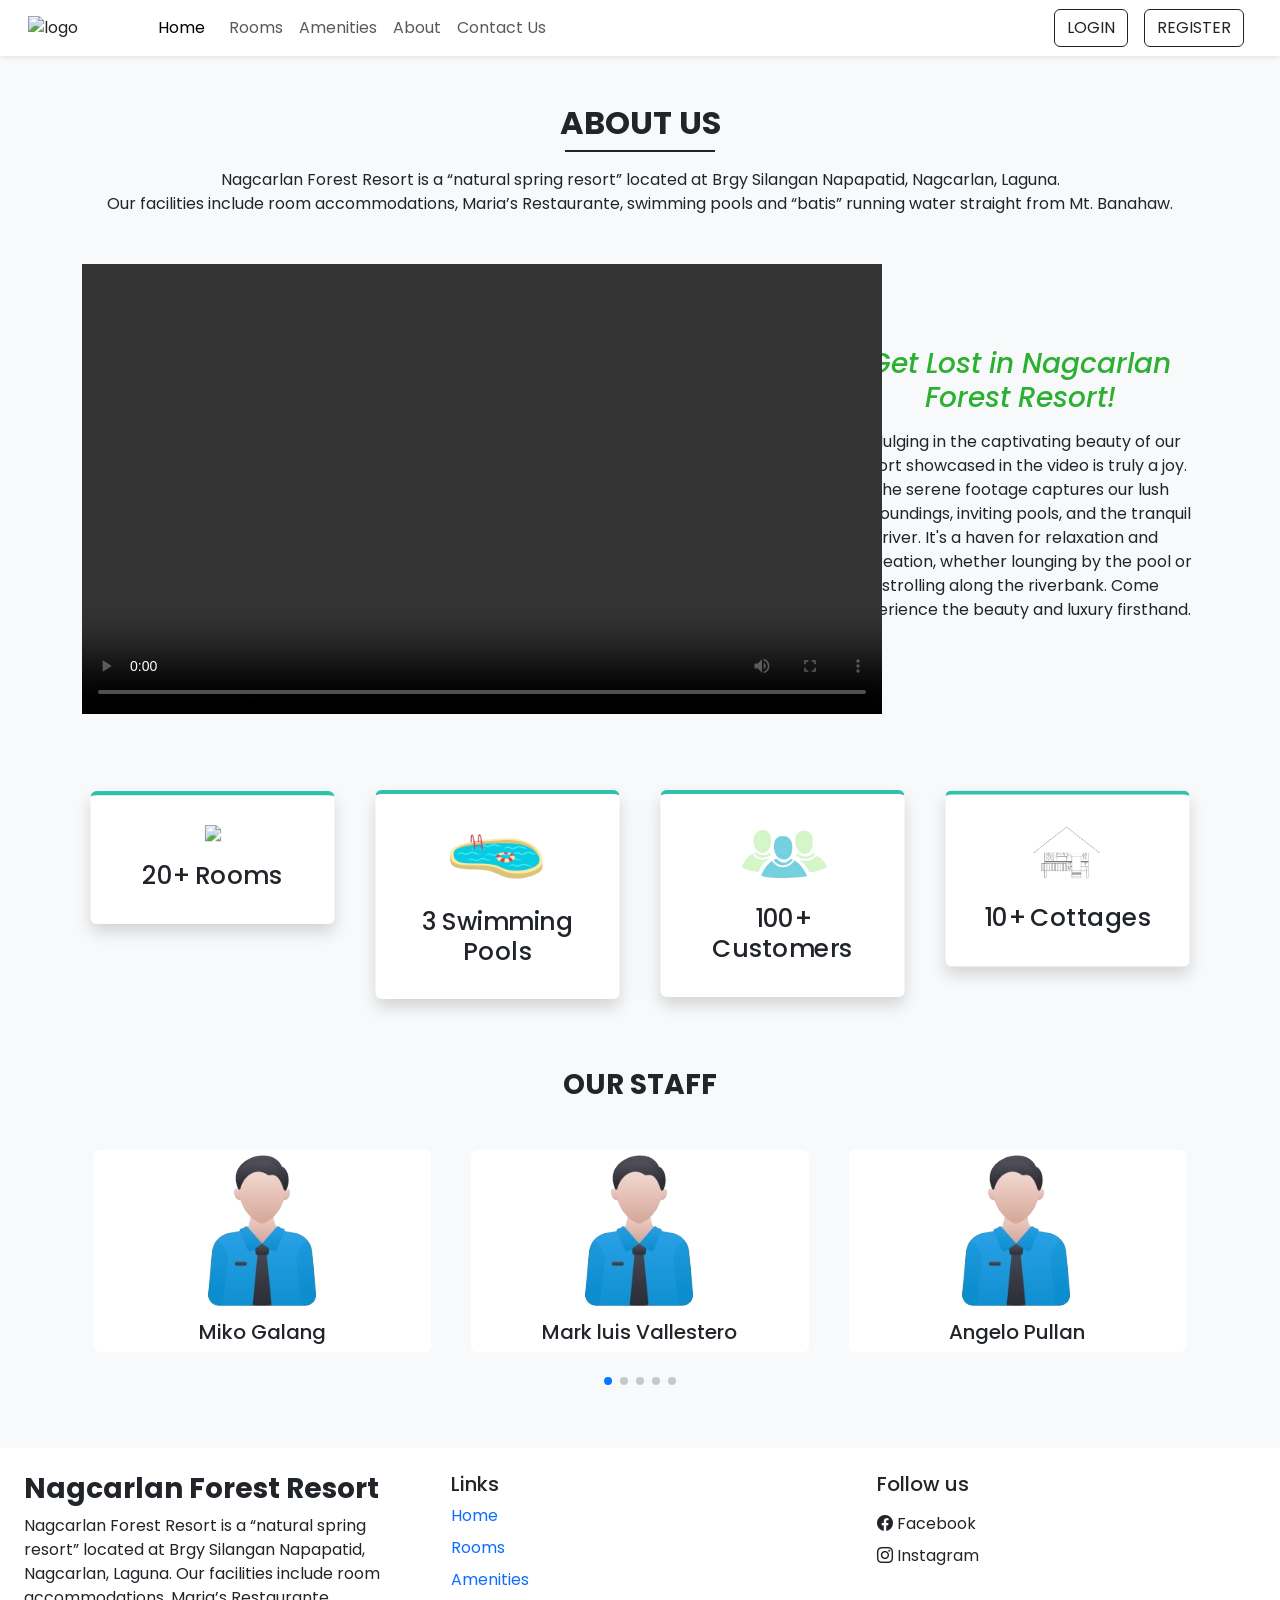
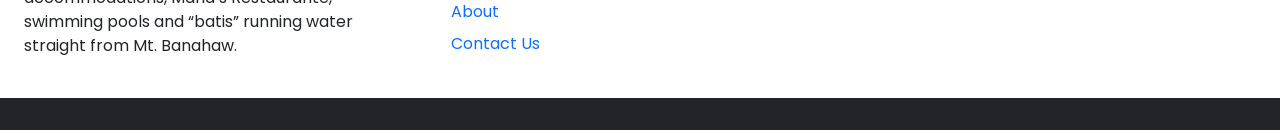
==== about.html @ 531aec4e "Add files via upload" ====
<!DOCTYPE html>
<html lang="en">
    <head>
        <meta charset="UTF-8">
        <meta name="viewport" content="width=device-width, initial-scale=1.0">
        <title>NAGCARLAN FOREST RESORT - ABOUT</title>
        <link href="https://cdn.jsdelivr.net/npm/bootstrap@5.0.2/dist/css/bootstrap.min.css" rel="stylesheet">
        <link rel="preconnect" href="https://fonts.googleapis.com"><link rel="preconnect" href="https://fonts.gstatic.com" crossorigin><link href="https://fonts.googleapis.com/css2?family=Poppins:wght@400;500;600&family=Slackside+One&display=swap" rel="stylesheet">
        <link rel="stylesheet" href="https://cdn.jsdelivr.net/npm/bootstrap-icons@1.11.3/font/bootstrap-icons.min.css">
        <link rel="stylesheet" href="https://cdn.jsdelivr.net/npm/swiper@11/swiper-bundle.min.css" />
        <link rel="stylesheet" href="common.css">
       
       

    </head>
   
    <body class="bg-light">
        <!-- NAVBAR & LOGO -->
        <nav class="navbar navbar-expand-lg navbar-light bg-white px-lg-3 py-lg-2 shadow-sm sticky-top">
            <div class="container-fluid">
                <img class="logo" src="logo.png" alt="logo">
                <button class="navbar-toggler" type="button" data-bs-toggle="collapse" data-bs-target="#navbarSupportedContent" aria-controls="navbarSupportedContent" aria-expanded="false" aria-label="Toggle navigation">
                    <span class="navbar-toggler-icon"></span>
                </button>
                <div class="collapse navbar-collapse" id="navbarSupportedContent">
                    <ul class="navbar-nav me-auto mb-2 mb-lg-0">
                        <li class="nav-item">
                            <a class="nav-link active me-2" aria-current="page" href="index.html">Home</a>
                        </li>
                        <li class="nav-item">
                            <a class="nav-link me" href="rooms.html">Rooms</a>
                        </li>
                        <li class="nav-item">
                            <a class="nav-link me" href="amenities.html">Amenities</a>
                        </li>
                        <li class="nav-item">
                            <a class="nav-link me" href="about.html">About</a>
                        </li>
                        <li class="nav-item">
                            <a class="nav-link me" href="contactUs.html">Contact Us</a>
                        </li>
                    </ul>
                    <div class="d-flex">
                        <button type="button" class="btn btn-outline-dark shadow-none me-lg-3 me-2" data-bs-toggle="modal" data-bs-target="#loginModal">
                            LOGIN
                        </button>
                        <button type="button" class="btn btn-outline-dark shadow-none me-lg-2 me-3" data-bs-toggle="modal" data-bs-target="#registerModal">
                            REGISTER
                        </button>

                    </div>
                </div>
            </div>
        </nav>
        
        <div class="my-5 px-4">
            <h2 class="fw-bold h-font text-center">ABOUT US</h2>
            <div class="h-line bg-dark"></div>
              <p class="text-center mt-3">Nagcarlan Forest Resort is a “natural spring resort”
                 located at Brgy Silangan Napapatid, Nagcarlan, Laguna. <br>Our facilities include
                  room accommodations, Maria’s Restaurante, swimming pools and “batis” running
                   water straight from Mt. Banahaw.
              </p>
  
        </div>

        <div class="container">
            <div class="row justify-content-between align-items-center">
                <div class="col-lg-4 col-md-5 mb-4 order-lg-2 order-md-2 order-1 text-center">
                    <h3 class="mb-3" style="color: #2bb030;"><i>Get Lost in Nagcarlan Forest Resort!</i></h3>
                    <p class="inline-justify">
                        Indulging in the captivating beauty of our resort showcased in the video is 
                        truly a joy. The serene footage captures our lush surroundings, inviting pools,
                         and the tranquil river. It's a haven for relaxation and recreation, whether
                          lounging by the pool or strolling along the riverbank. Come experience the
                           beauty and luxury firsthand.
                    </p>
                </div>

                <div class="col-lg-5 col-md-5 mb-4 text-center order-lg-1 order-md-1 order-2"> 
                    <video width="800" height="450" controls>
                        <source src="resort.mp4" type="video/mp4">
                        Your browser does not support the video tag.
                    </video>
                </div>
            </div>
        </div>

        <div class="container mt-5">
            <div class="row">
                <div class="col-lg-3 col-md-6 mb-4 px-4">
                    <div class="bg-white rounded shadow p-4 border-top border-4 text-center box">
                        <img src="room.png" width="70px">
                        <h4 class="mt-3">20+ Rooms</h4>
                    </div>
                </div>

                <div class="col-lg-3 col-md-6 mb-4 px-4">
                    <div class="bg-white rounded shadow p-4 border-top border-4 text-center box">
                        <img src="j1.png" width="110px">
                        <h4 class="mt-3">3 Swimming Pools</h4>
                    </div>
                </div>

                <div class="col-lg-3 col-md-6 mb-4 px-4">
                    <div class="bg-white rounded shadow p-4 border-top border-4 text-center box">
                        <img src="j2.png" width="108px">
                        <h4 class="mt-3">100+ Customers</h4>
                    </div>
                </div>

                <div class="col-lg-3 col-md-6 mb-4 px-4">
                    <div class="bg-white rounded shadow p-4 border-top border-4 text-center box">
                        <img src="j3.png" width="90px">
                        <h4 class="mt-3">10+ Cottages</h4>
                    </div>
                </div>
            </div>
        </div>

        <h3 class="my-5 fw-bold h-font text-center">OUR STAFF</h3>

        <div class="container px-4">
            <div class="swiper mySwiper">
                <div class="swiper-wrapper mb-5">
                  <div class="swiper-slide bg-white text-center overflow-hidden rounded">
                    <img src="st2.png" class="w-90">
                    <h5 class="mt-2">Miko Galang</h5>
                  </div>

                  <div class="swiper-slide bg-white text-center overflow-hidden rounded">
                    <img src="st2.png" class="w-90">
                    <h5 class="mt-2">Mark luis Vallestero</h5>
                  </div>

                  <div class="swiper-slide bg-white text-center overflow-hidden rounded">
                    <img src="st2.png" class="w-90">
                    <h5 class="mt-2">Angelo Pullan</h5>
                  </div>

                  <div class="swiper-slide bg-white text-center overflow-hidden rounded">
                    <img src="st2.png" class="w-90">
                    <h5 class="mt-2">Jericho Pullan</h5>
                  </div>

                  <div class="swiper-slide bg-white text-center overflow-hidden rounded">
                    <img src="st2.png" class="w-90">
                    <h5 class="mt-2">Matthew Bueno</h5>
                  </div>

                  <div class="swiper-slide bg-white text-center overflow-hidden rounded">
                    <img src="st2.png" class="w-90">
                    <h5 class="mt-2">Jay-R Coronado</h5>
                  </div>

                  <div class="swiper-slide bg-white text-center overflow-hidden rounded">
                    <img src="st2.png" class="w-90">
                    <h5 class="mt-2">Jerome Alberga</h5>
                  </div>
                  
                </div>
                <div class="swiper-pagination"></div>
              </div>
            
        </div>
        
        

       

        <!-- Footer -->
        <div class="container-fluid bg-white mt-5">
            <div class="row">
                <div class="col-lg-4 p-4">
                  <h3 class="h-font fw-bold fs-3 mb-2">Nagcarlan Forest Resort</h3>
                    <p>Nagcarlan Forest Resort is a “natural spring resort” located at 
                      Brgy Silangan Napapatid, Nagcarlan, Laguna. Our facilities include
                       room accommodations, Maria’s Restaurante, swimming pools and “batis” 
                       running water straight from Mt. Banahaw. </p>
                </div>
                <div class="col-lg-4 p-4">
                    <h5>Links</h5>
                    <a href="index.html" class="d-inline-block mb-2 text-decoration-none">Home</a><br>
                    <a href="rooms.html" class="d-inline-block mb-2 text-decoration-none">Rooms</a><br>
                    <a href="amenities.html" class="d-inline-block mb-2 text-decoration-none">Amenities</a><br>
                    <a href="about.html" class="d-inline-block mb-2 text-decoration-none">About</a><br>
                    <a href="contactUs.html" class="d-inline-block mb-2 text-decoration-none">Contact Us</a><br>
                </div>
                <div class="col-lg-4 p-4">
                    <h5 class="mb-3">Follow us</h5>
                    <a href="https://www.facebook.com/NagcarlanForestResort" class="d-inline-block text-dark text-decoration-none mb-2">
                        <i class="bi bi-facebook me-1"></i>Facebook</span>
                    </a>
                    <br>
                    <a href="https://www.instagram.com/nagcarlanforest?fbclid=IwAR2YVifytwtrBH454j0YknT_pvD0O96Q4ry1fWvT_3oOuJZHlqUeNSAbAwg" 
                    class="d-inline-block text-dark text-decoration-none">
                        <i class="bi bi-instagram me-1"></i>Instagram</span>
                    </a>
                </div>
            </div>
        </div>

        <h6 class="text-center bg-dark text-white p-3 m-0"></h6>

        <!-- MODAL- LOGIN -->
        <div class="modal fade" id="loginModal" data-bs-backdrop="static" data-bs-keyboard="false" tabindex="-1" aria-labelledby="staticBackdropLabel" aria-hidden="true">
            <div class="modal-dialog">
                <div class="modal-content">
                    <form>
                        <div class="modal-header">
                         <h5 class="modal-title d-flex align-items-center">
                            <i class="bi bi-person-circle fs-3 me-2"></i>User Login</h5>
                         <button type="reset" class="btn-close shadow-none" data-bs-dismiss="modal" aria-label="Close"></button>
                        </div>
                        <div class="modal-body">
                            <div class="mb-3">
                                <label class="form-label">Email address</label required>
                                <input type="email" class="form-control shadow-none">
                            </div>
                            <div class="mb-4">
                                <label class="form-label">Password</label>
                                <input type="password" class="form-control shadow-none" minlength="8" required>
                            </div>
                            <div class="d-flex align-items-center justify-content-between mb-2">
                                <button type = "submit" class="btn-dark shadow-none">LOGIN</button>
                                <a href="javascript: void(0)" class= "text-secondary text-decoration-none">Forgot Password?</a>
                            </div>
                        </div>
                        
                    </form>
                </div>
            </div>
        </div>

        <!-- MODAL- REGISTER -->
        <div class="modal fade" id="registerModal" data-bs-backdrop="static" data-bs-keyboard="false" tabindex="-1" aria-labelledby="staticBackdropLabel" aria-hidden="true">
            <div class="modal-dialog modal-lg">
                <div class="modal-content">
                    <form>
                        <div class="modal-header">
                         <h5 class="modal-title d-flex align-items-center">
                            <i class="bi bi-person-lines-fill fs-3 me-2"></i>User Registration</h5>
                         <button type="reset" class="btn-close shadow-none" data-bs-dismiss="modal" aria-label="Close"></button>
                        </div>
                        <div class="modal-body">
                        <span class="badge rounded-pill bg-ligh text-dark mb-3 text-wrap lh-base">
                            Note: Your details must match with your ID's that will be required during check-in.
                        </span>
                        <div class="container-fluid">
                            <div class = "row">
                                <div class="col-md-6 ps-0 mb-3">
                                    <label class="form-label">Name</label required>
                                    <input type="text" class="form-control shadow-none">
                                </div>
                                <div class="col-md-6 p-0 mb-3">
                                    <label class="form-label">Email</label required>
                                    <input type="email" class="form-control shadow-none">
                                </div>
                                <div class="col-md-6 ps-0 mb-3">
                                    <label class="form-label">Phone Number</label required>
                                    <input type="number" class="form-control shadow-none">
                                </div>
                                <div class="col-md-6 p-0 mb-3">
                                    <label class="form-label">Picture</label required>
                                    <input type="file" class="form-control shadow-none">
                                </div>
                                <div class="col-md-12 p-0 mb-3">
                                    <label class="form-label">Address</label required>
                                    <textarea class="form-control shadow-none" rows="1"></textarea>
                                </div>
                                <div class="col-md-6 ps-0 mb-3">
                                    <label class="form-label">PIN</label required>
                                    <input type="number" class="form-control shadow-none">
                                </div>
                                <div class="col-md-6 p-0 mb-3">
                                    <label class="form-label">Date of Birth</label required>
                                    <input type="date" class="form-control shadow-none">
                                </div>
                                <div class="col-md-6 ps-0 mb-3">
                                    <label class="form-label">Password</label required>
                                    <input type="password" class="form-control shadow-none">
                                </div>
                                <div class="col-md-6 p-0 mb-3">
                                    <label class="form-label">Confirm Password</label required>
                                    <input type="password" class="form-control shadow-none">
                                </div>

                             

                            </div>
                            <div class="text-center my-1">
                                <button type = "submit" class="btn-dark shadow-none">REGISTER</button>
                            </div>
                       </div>
                    </form>
                </div>
            </div>
      </div>
     
     
        
      <script>
            document.addEventListener('DOMContentLoaded', function () {
                var swiper = new Swiper(".swiper-container", {
                    spaceBetween: 30,
                    effect: 'fade',
                    loop: true, 
                    autoplay: {
                        delay:3500,
                        disableOnInteraction: false,
                    }
                });
            });

            document.addEventListener('DOMContentLoaded', function () {
                var swiper = new Swiper(".swiper-testimonials", {
                effect: "coverflow",
                grabCursor: true,
                centeredSlides: true,
                slidesPerView: "auto",
                slidesPerView: "3",
                loop:true,
                coverflowEffect: {
                    rotate: 50,
                    stretch: 0,
                    depth: 100,
                    modifier: 1,
                    slideShadows: false,
                },
                pagination: {
                    el: ".swiper-pagination",
                },
                breakpoints: {
                    320:{
                        slidesPerView: 1,
                    },
                    640:{
                        slidesPerView: 1,
                    },
                    768:{
                        slidesPerView: 2,
                    },
                    1024:{
                        slidesPerView: 3,
                    },
                }
                });
            });
        </script>
        <script>
            document.addEventListener('DOMContentLoaded', function () {
            var swiper = new Swiper(".mySwiper", {
                slidesPerView: 4,
                spaceBetween: 40,
              pagination: {
                el: ".swiper-pagination",
              },
              breakpoints: {
                    320:{
                        slidesPerView: 1,
                    },
                    640:{
                        slidesPerView: 1,
                    },
                    768:{
                        slidesPerView: 2,
                    },
                    1024:{
                        slidesPerView: 3,
                    },
                }
            });
            });
        </script>
        <script src="https://cdn.jsdelivr.net/npm/bootstrap@5.0.2/dist/js/bootstrap.bundle.min.js" integrity="sha384-MrcW6ZMFYlzcLA8Nl+NtUVF0sA7MsXsP1UyJoMp4YLEuNSfAP+JcXn/tWtIaxVXM" crossorigin="anonymous"></script>
        <script src="https://cdn.jsdelivr.net/npm/swiper@11/swiper-bundle.min.js"></script>
    </body>
</html>
---- common.css ----
* {
    font-family: "Poppins", sans-serif;
    
}


.h-font {
    font-family: "Poppins", sans-serif;
}

p{
    font-size: medium;
}
.logo{
    width:10%;
    height: auto;
    padding-right:20px;
}

input::-webkit-outer-spin-button,
input::-webkit-inner-spin-button {
-webkit-appearance: none;
margin: 0;
}


  
/* For other browsers */
input[type=number] {
    appearance: textfield;
    -webkit-appearanace: textfield;
    -moz-appearance: textfield;
    appearance: textfield;
}

.custom-bg{
    background-color:#2ec1ac;
}
.custom-bg:hover{
    background-color:#279e8c;
}
.availability-form{
    margin-top: 0;
    position: relative;
    z-index: 3 !important;
}

@media screen and (max-width: 575px){
    .availability-form{
    margin-top: 0;
    padding: 0 35px;
    }
}

.h-line{
    width: 150px;
    margin: 0 auto;
    height: 1.7px;
}

.pop:hover{
    border-top-color: #2ec1ac !important;
    transform: scale(1.03);
    transition: all 0.3s;

}

.box{
    border-top-color: #2ec1ac !important;
    transform: scale(1.03);
    transition: all 0.3s;

}

div.video {
    display: inline-block;
    margin: 0 auto; /* This will center the video horizontally */
}
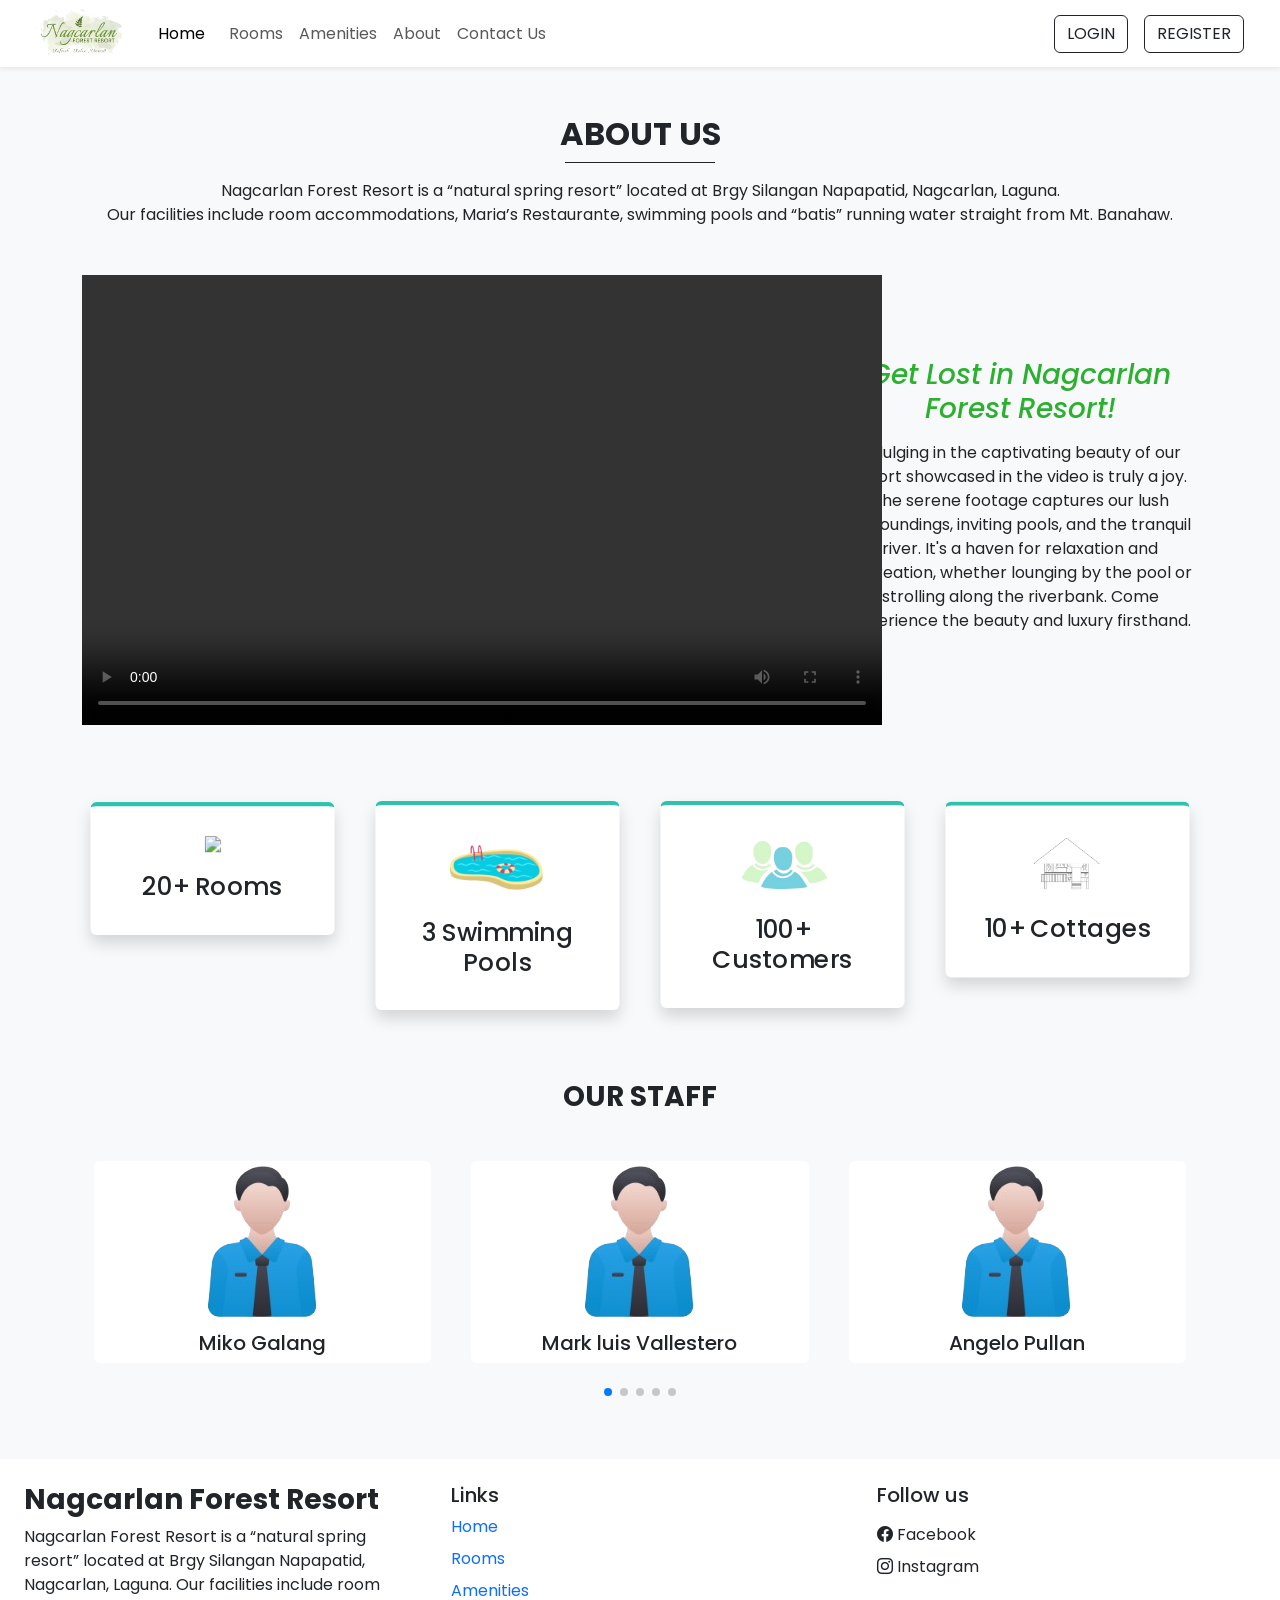
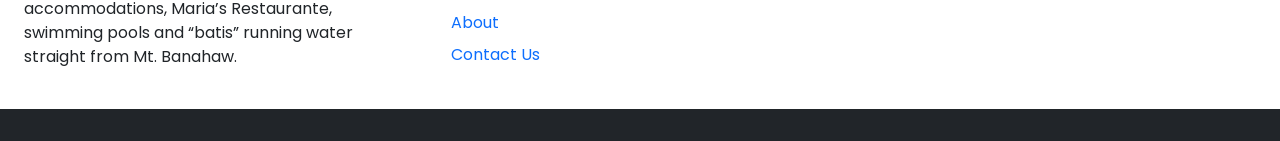
==== commit 5b2128fa: "Update about.html" ====
--- a/about.html
+++ b/about.html
@@ -79,7 +79,7 @@
 
                 <div class="col-lg-5 col-md-5 mb-4 text-center order-lg-1 order-md-1 order-2"> 
                     <video width="800" height="450" controls>
-                        <source src="resort.mp4" type="video/mp4">
+                        <source src="https://youtu.be/Q8nxXfYw1ug">
                         Your browser does not support the video tag.
                     </video>
                 </div>
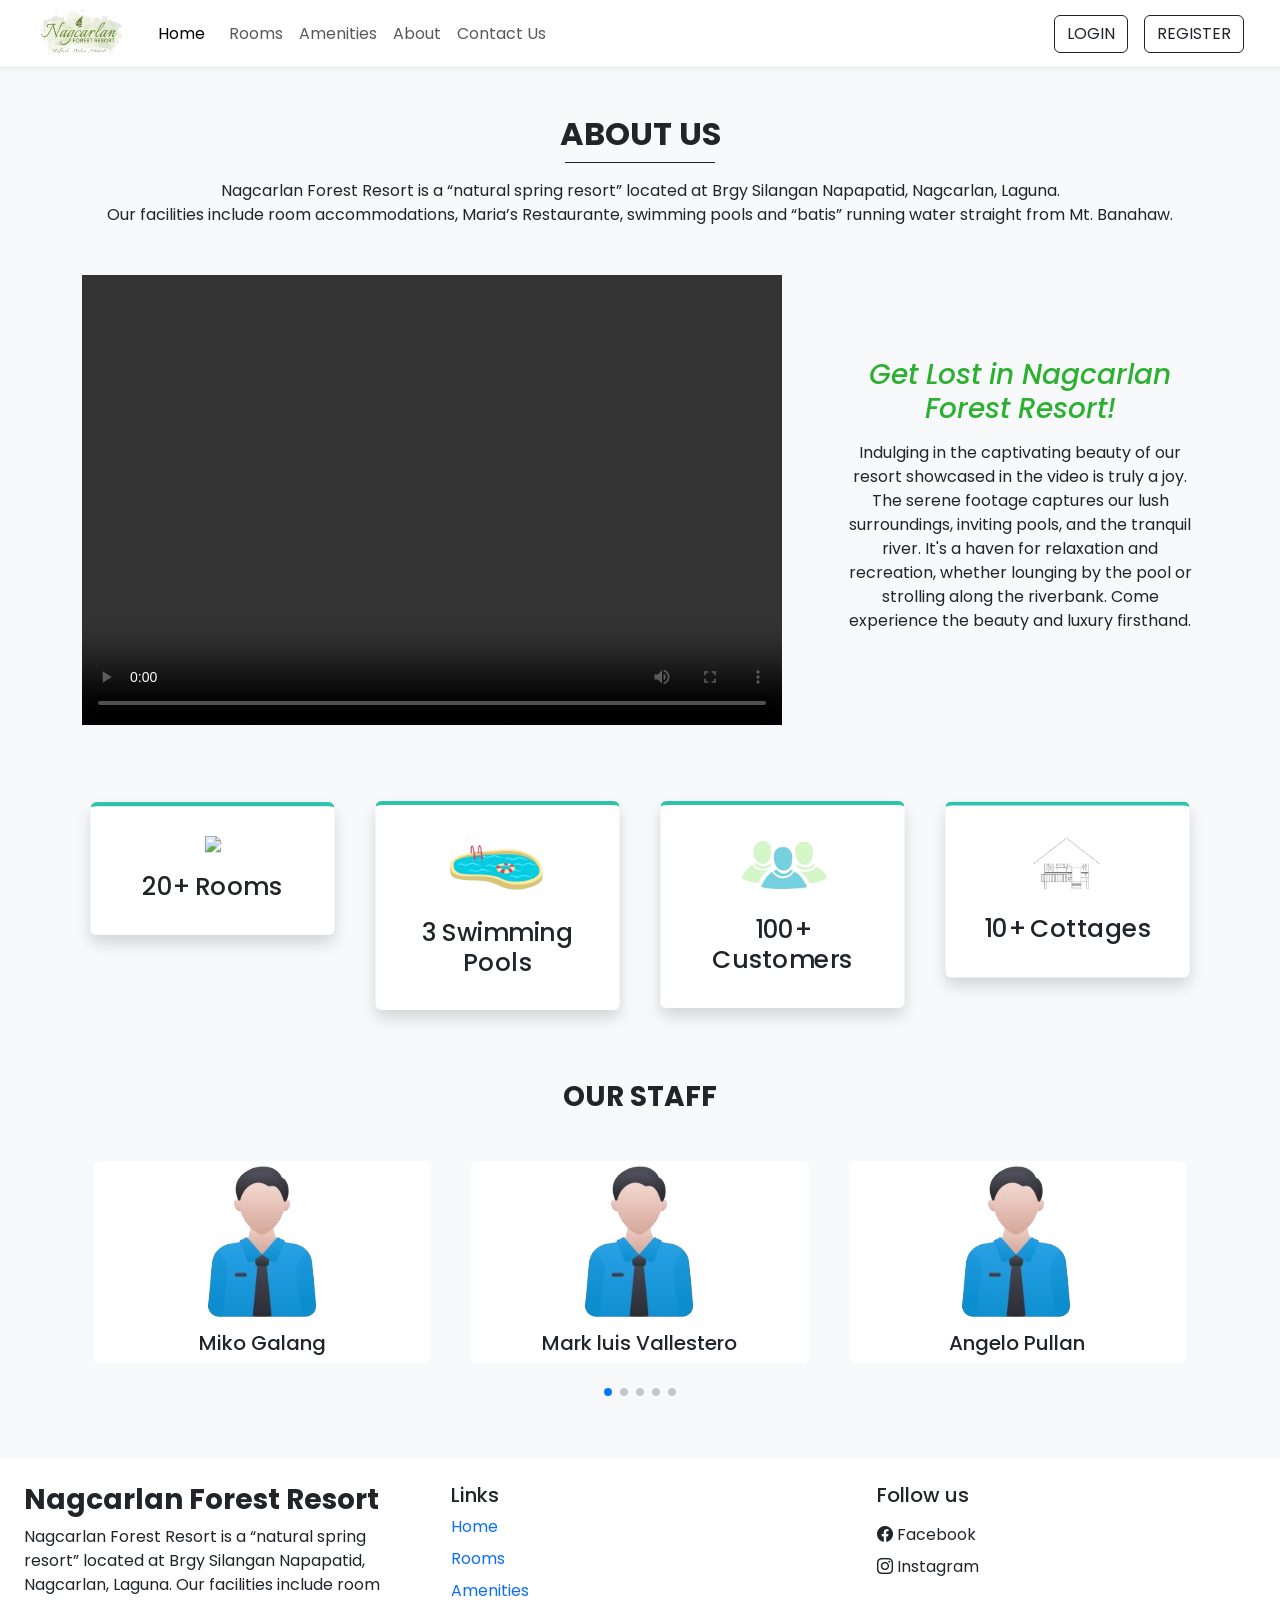
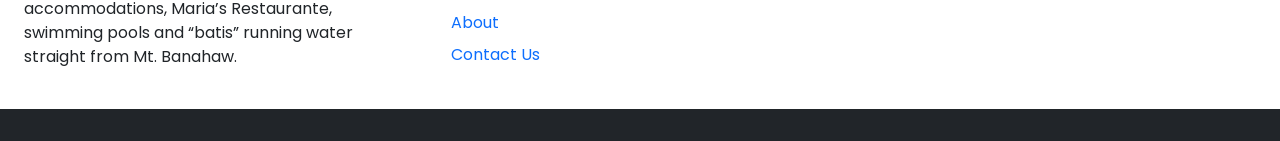
==== commit f8617e34: "Add files via upload" ====
--- a/about.html
+++ b/about.html
@@ -78,8 +78,8 @@
                 </div>
 
                 <div class="col-lg-5 col-md-5 mb-4 text-center order-lg-1 order-md-1 order-2"> 
-                    <video width="800" height="450" controls>
-                        <source src="https://youtu.be/Q8nxXfYw1ug">
+                    <video width="700" height="450" controls>
+                        <source src="https://youtu.be/Q8nxXfYw1ug?si=wgktKxU4S5S6RjAL">
                         Your browser does not support the video tag.
                     </video>
                 </div>
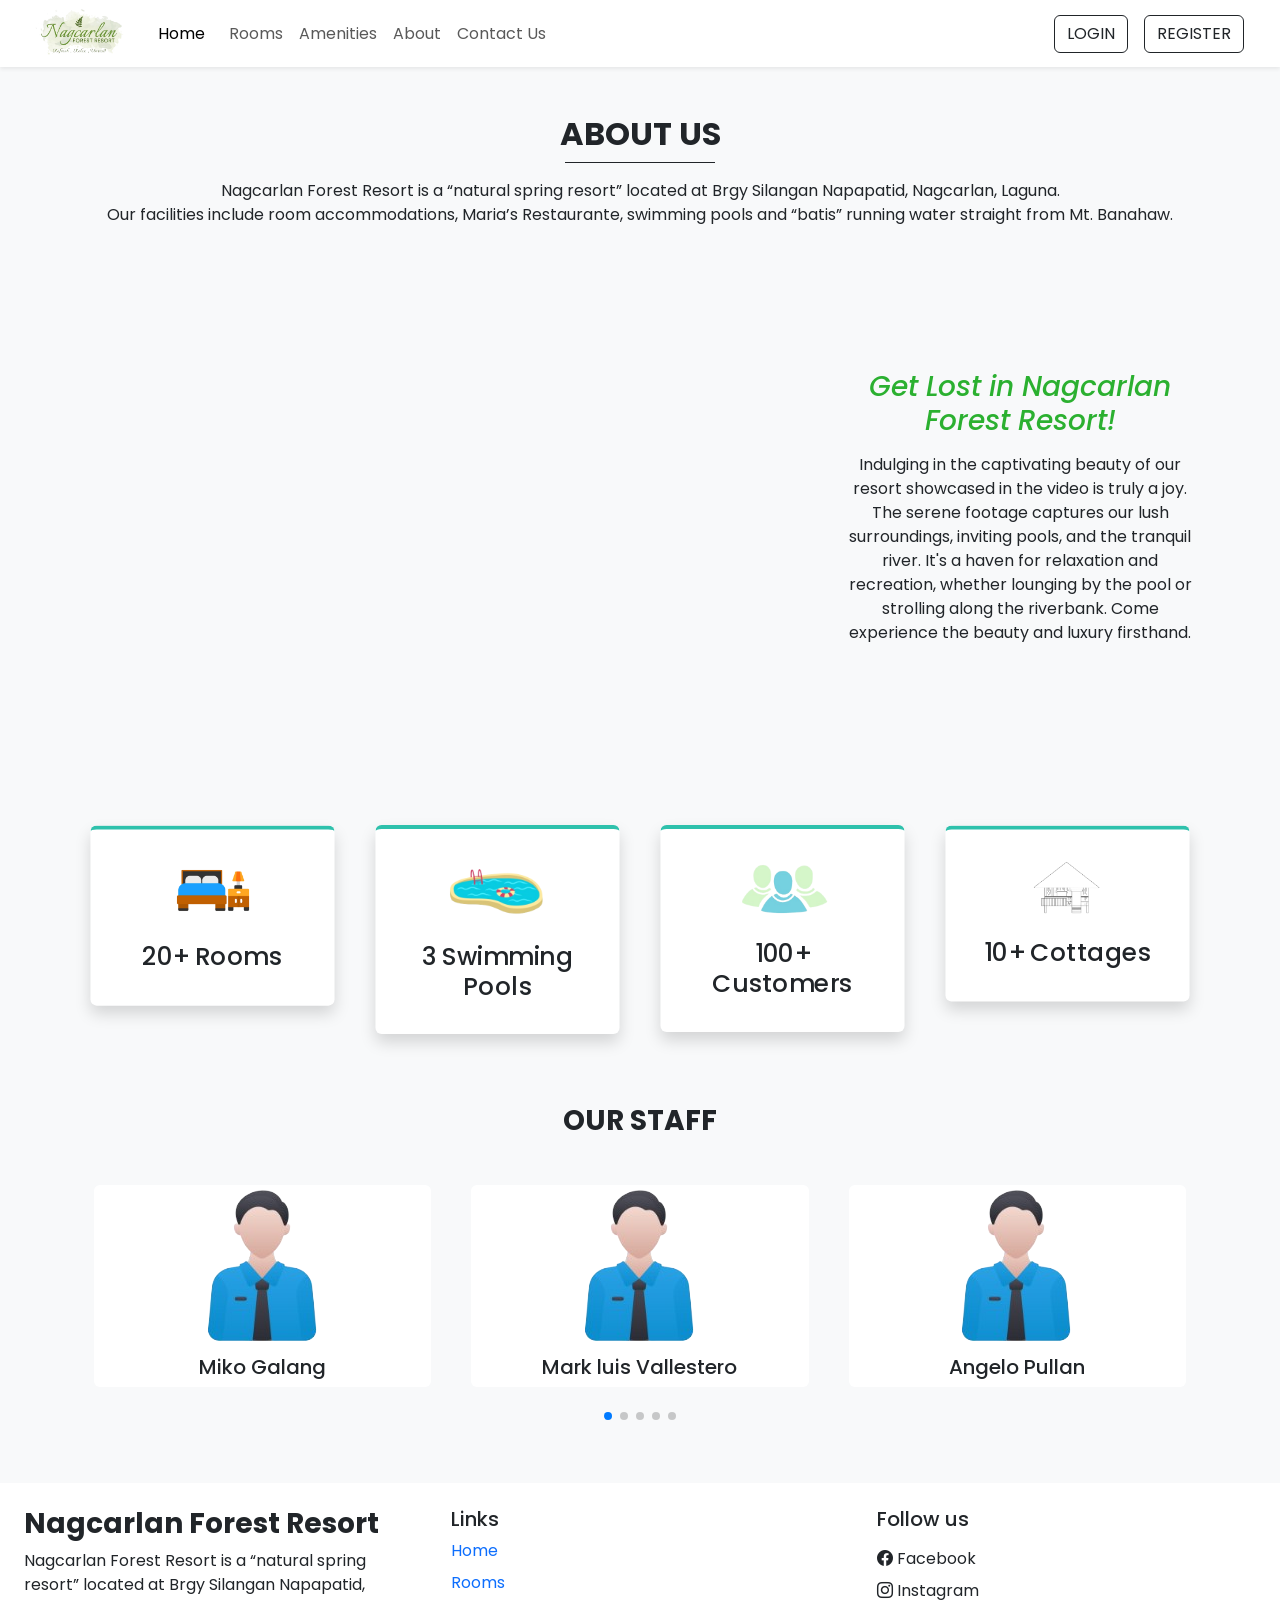
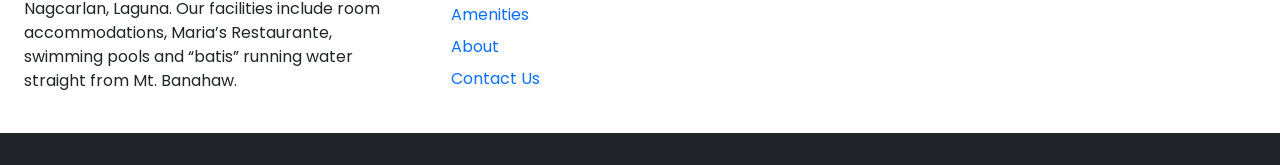
==== commit dcf8f6e5: "Add files via upload" ====
--- a/about.html
+++ b/about.html
@@ -78,10 +78,9 @@
                 </div>
 
                 <div class="col-lg-5 col-md-5 mb-4 text-center order-lg-1 order-md-1 order-2"> 
-                    <video width="700" height="450" controls>
-                        <source src="https://youtu.be/Q8nxXfYw1ug?si=wgktKxU4S5S6RjAL">
-                        Your browser does not support the video tag.
-                    </video>
+                    <div class="col-lg-5 col-md-5 mb-4 text-center order-lg-1 order-md-1 order-2"> 
+                        <iframe width="700" height="450" src="https://www.youtube.com/embed/Q8nxXfYw1ug" frameborder="0" allowfullscreen></iframe>
+                    </div>
                 </div>
             </div>
         </div>
